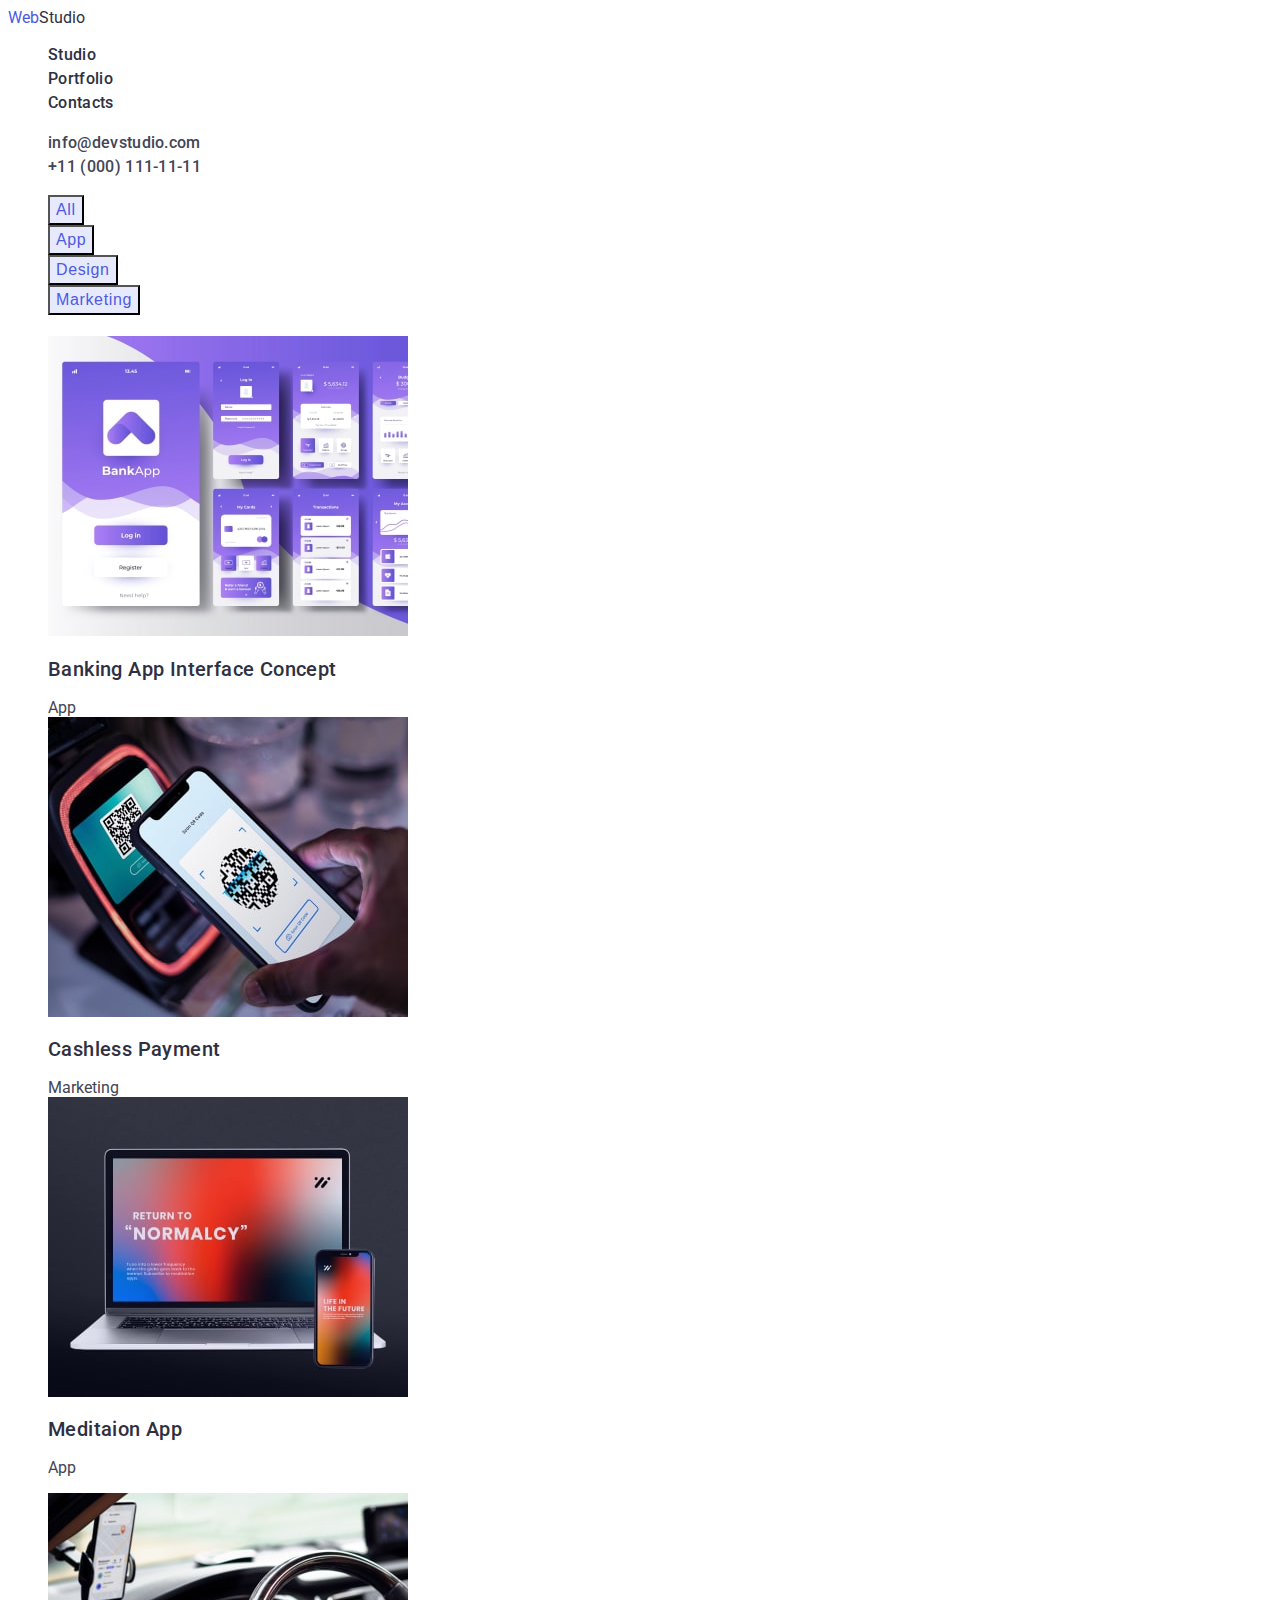
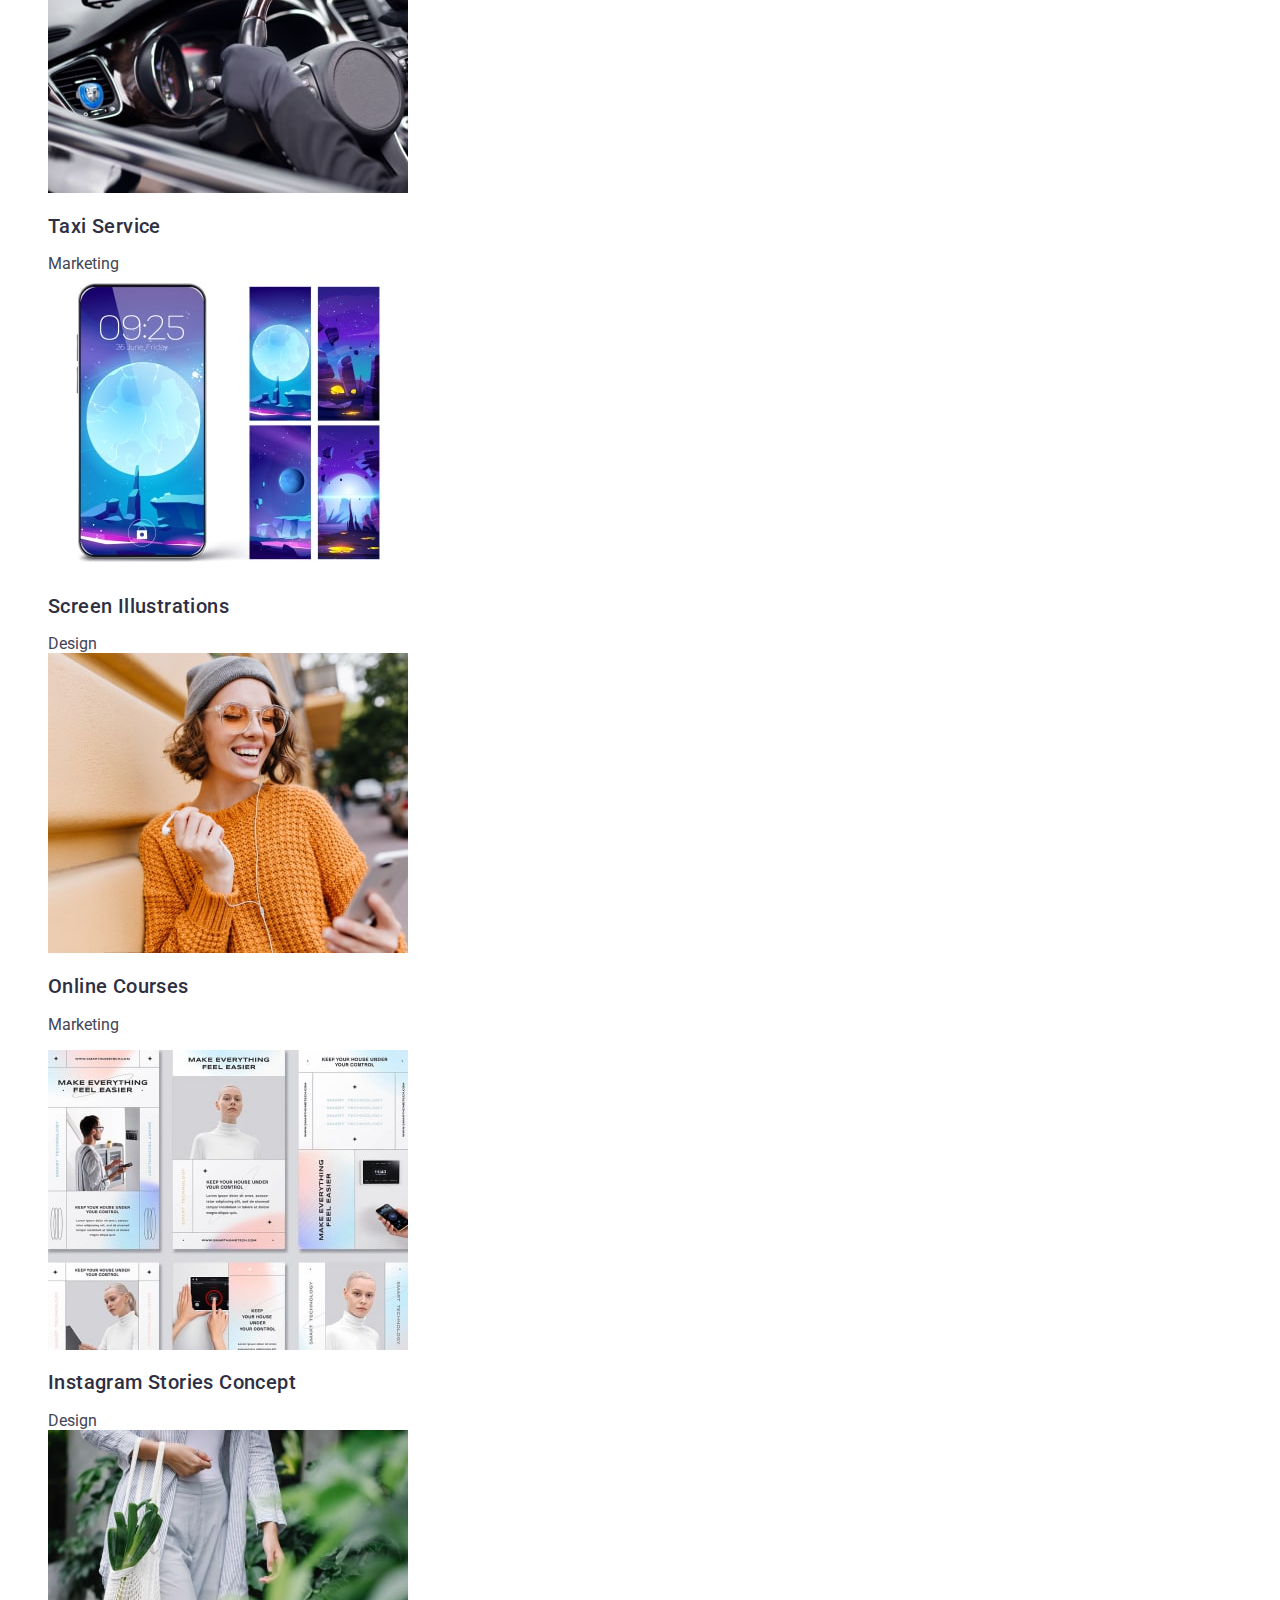
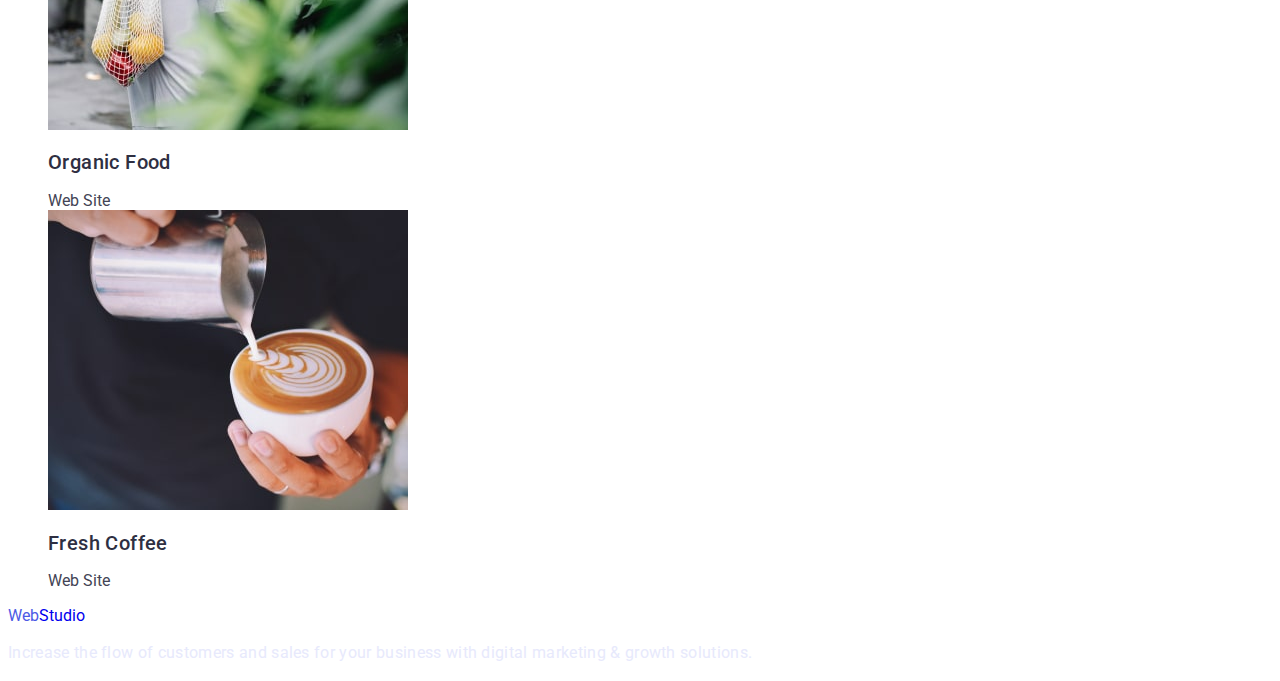
==== portfolio.html @ 1cb8bef3 "Initial commit" ====
<!DOCTYPE html>
<html lang="en">

<head>
    <meta charset="UTF-8">
    <meta http-equiv="X-UA-Compatible" content="IE=edge">
    <meta name="viewport" content="width=device-width, initial-scale=1.0">
    <title>webstudio</title>
    <link rel="preconnect" href="https://fonts.googleapis.com">
    <link rel="preconnect" href="https://fonts.gstatic.com" crossorigin>
    <link href="https://fonts.googleapis.com/css2?family=Raleway:wght@800&family=Roboto:wght@400;500;700;900&display=swap"
        rel="stylesheet">
    <link rel="stylesheet" href="css/styles.css">
</head>

<body class="body">
    <!-- ........................HEADER.......................... -->
    <header class="page-header">
        <nav class="page-nav">
            <a class="logo link" href="./index.html"><span class="logo-web" >Web</span>Studio</a>
            <ul class="menu list">
                <li class="menu-item"><a class="menu-link link" href="studio.html">Studio</a></li>
                <li class="menu-item"><a class="menu-link link" href="portfolio.html">Portfolio</a></li>
                <li class="menu-item"><a class="menu-link link" href="">Contacts</a></li>
            </ul>
        </nav>
        <address>
            <ul class="address list">
                <li><a class="mail-link link" href="mailto:info@devstudio.com">info@devstudio.com</a></li>
                <li><a class="phone-number link" href="tel:+110001111111">+11 (000) 111-11-11</a></li>
            </ul>
        </address>
    </header>
     <!-- ......................../HEADER.......................... -->

    <main>
    <!-- ........................PORTFOLIO-NAV.......................... -->
   
        <section>
            <ul class="list">
                <li><button class="btn-component port-btn" type="button">All</button></li>
                <li><button class="btn-component port-btn" type="button">App</button></li>
                <li><button class="btn-component port-btn" type="button">Design</button></li>
                <li><button class="btn-component port-btn" type="button">Marketing</button></li>
            </ul>
        </section>
    <!-- ......................../PORTFOLIO-NAV.......................... -->

        <section>
            <h1></h1>
            <ul class="list">
                <li>
                    <img src="./images/bankingapp.jpg" alt="bankingapp" width="360" height="300">
                    <h2 class="about-title-comp">Banking App Interface Concept</h2>
                    <h3class="about-text-comp">App</h3class=>
                </li>
                <li>
                    <img src="./images/payment.jpg" alt="payment"width="360" height="300">
                    <h2 class="about-title-comp">Cashless Payment</h2>
                    <h3class="about-text-comp">Marketing</h3class=>
                </li>
                <li>
                    <img src="./images/app.jpg" alt="app"width="360" height="300">
                    <h2 class="about-title-comp">Meditaion App</h2>
                    <h3class="about-text-comp">App</h3class=>
                </li>
            </ul>
        </section>
        <section>
            <ul class="list">
                <li>
                    <img src="./images/taxi-service.jpg" alt="taxi-service"width="360" height="300">
                    <h2 class="about-title-comp">Taxi Service</h2>
                    <h3class="about-text-comp">Marketing</h3class=>
                </li>
                <li>
                    <img src="./images/screen-illustrations.jpg" alt="screen-illustrations"width="360" height="300">
                    <h2 class="about-title-comp">Screen Illustrations</h2>
                    <h3class="about-text-comp">Design</h3class=>
                </li>
                <li>
                    <img src="./images/online-courses.jpg" alt="online-courses"width="360" height="300">
                    <h2 class="about-title-comp">Online Courses</h2>
                    <h3class="about-text-comp">Marketing</h3class=>
                </li>
            </ul>
        </section>
        <section>
            <ul class="list">
                <li>
                    <img src="./images/instagram-tories-concept.jpg" alt="instagram-tories-concept"width="360" height="300">
                    <h2 class="about-title-comp">Instagram Stories Concept</h2>
                    <h3class="about-text-comp">Design</h3class=>
                </li>
                <li>
                    <img src="./images/organic-food.jpg" alt="organic-food"width="360" height="300">
                    <h2 class="about-title-comp">Organic Food</h2>
                    <h3class="about-text-comp">Web Site</h3class=>
                </li>
                <li>
                    <img src="./images/fresh-coffee.jpg" alt="fresh-coffee"width="360" height="300">
                    <h2 class="about-title-comp">Fresh Coffee</h2>
                    <h3class="about-text-comp">Web Site</h3class=>
                </li>
            </ul>
        </section>   
    </main>
    <footer>
        <a class="link" href="./index.html"><span class="logo-web">Web</span>Studio</a>
        <p class="footer-text">Increase the flow of customers and sales for your business with digital marketing & growth solutions.</p>
    </footer>
</body>
</html>
---- css/styles.css ----
.list {
    list-style: none;
}
.link {
    text-decoration: none;
}
.body {
    font-family: 'Roboto', sans-serif;
    color: #434455;
}

/* =========================COMPONENTS=========================*/
.logo-component {
    font-family: 'Raleway',sans-serif;
    font-weight: 800;
    font-size: 18px;
    line-height: 1.33;
    display: flex;
    align-items: center;
    letter-spacing: 0.03em;
    text-transform: uppercase;
}
.subtitle {
    font-weight: 700;
    font-size: 36px;
    line-height: 1.11;
    text-align: center;
    letter-spacing: 0.02em;
    text-transform: capitalize;
    color: #2E2F42;
}
.btn-component {
    font-weight: 500;
    font-size: 16px;
    line-height: 1.5;
    display: flex;
    align-items: center;
    letter-spacing: 0.04em;
    cursor: pointer;
}

.about-title-comp {
    font-weight: 500;
    font-size: 20px;
    line-height: 1.2;
    letter-spacing: 0.02em;
    color: #2E2F42;
}

.about-text-comp {
    font-size: 16px;
    line-height: 1.5;
    letter-spacing: 0.02em;
}

/* =========================/COMPONENTS=========================*/


/* ==========================HEADER======================== */
.logo {  
    color: #2E2F42;
}
.logo-web { 
    color: #4D5AE5;
}

.menu-link {
    font-weight: 500;
    font-size: 16px;
    line-height: 1.5;
    letter-spacing: 0.02em;
    color: #2E2F42;
}
.menu-link:hover,
.menu-link:focus {
    color: #4D5AE5;
}
/* ==========================/HEADER======================== */

/* ==========================ADDRESS========================*/
.mail-link,
.phone-number {
    font-style: normal;
    font-weight: 500;
    font-size: 16px;
    line-height: 1.5;
    letter-spacing: 0.02em;
    color: #434455;
}
.mail-link:hover,
.mail-link:focus {
    color: #4D5AE5
}
/* ==========================/ADDRESS========================*/

/* ==========================HERO========================*/
.hero-text {
    font-weight: 700;
    font-size: 56px;
    line-height: 1.07;
    text-align: center;
    letter-spacing: 0.02em;
    color: #FFFFFF;
}
.hero-btn {
    background-color: #4D5AE5;
    color: #FFFFFF;
}
.hero-btn:hover,
.hero-btn:focus {
    background-color: #404BBF;
}
/* ==========================/HERO========================*/


/* =========================TEAM=========================*/
.team-staff {
    font-weight: 500;
    font-size: 20px;
    line-height: 1.2;
    text-align: center;
    letter-spacing: 0.02em;
    color: #2E2F42;
}
.team-prof {
    font-weight: 500;
    font-size: 16px;
    line-height: 1.2;    
    text-align: center;
    letter-spacing: 0.02em;    
    color: #2E2F42;
}
/* =========================/TEAM=========================*/


/* =========================FOOTER=========================*/

.footer-text {
    font-size: 16px;
    line-height: 1.5;    
    letter-spacing: 0.02em;    
    color: #E7E9FC;
}
/* =========================/FOOTER=========================*/


/* =========================PORTFOLIO-NAV=========================*/
.port-btn:hover,
.port-btn:focus {
    background-color: #404BBF;
    color: #FFFFFF;
}
.port-btn {
    background-color: #E7E9FC;
    color: #4D5AE5;
}
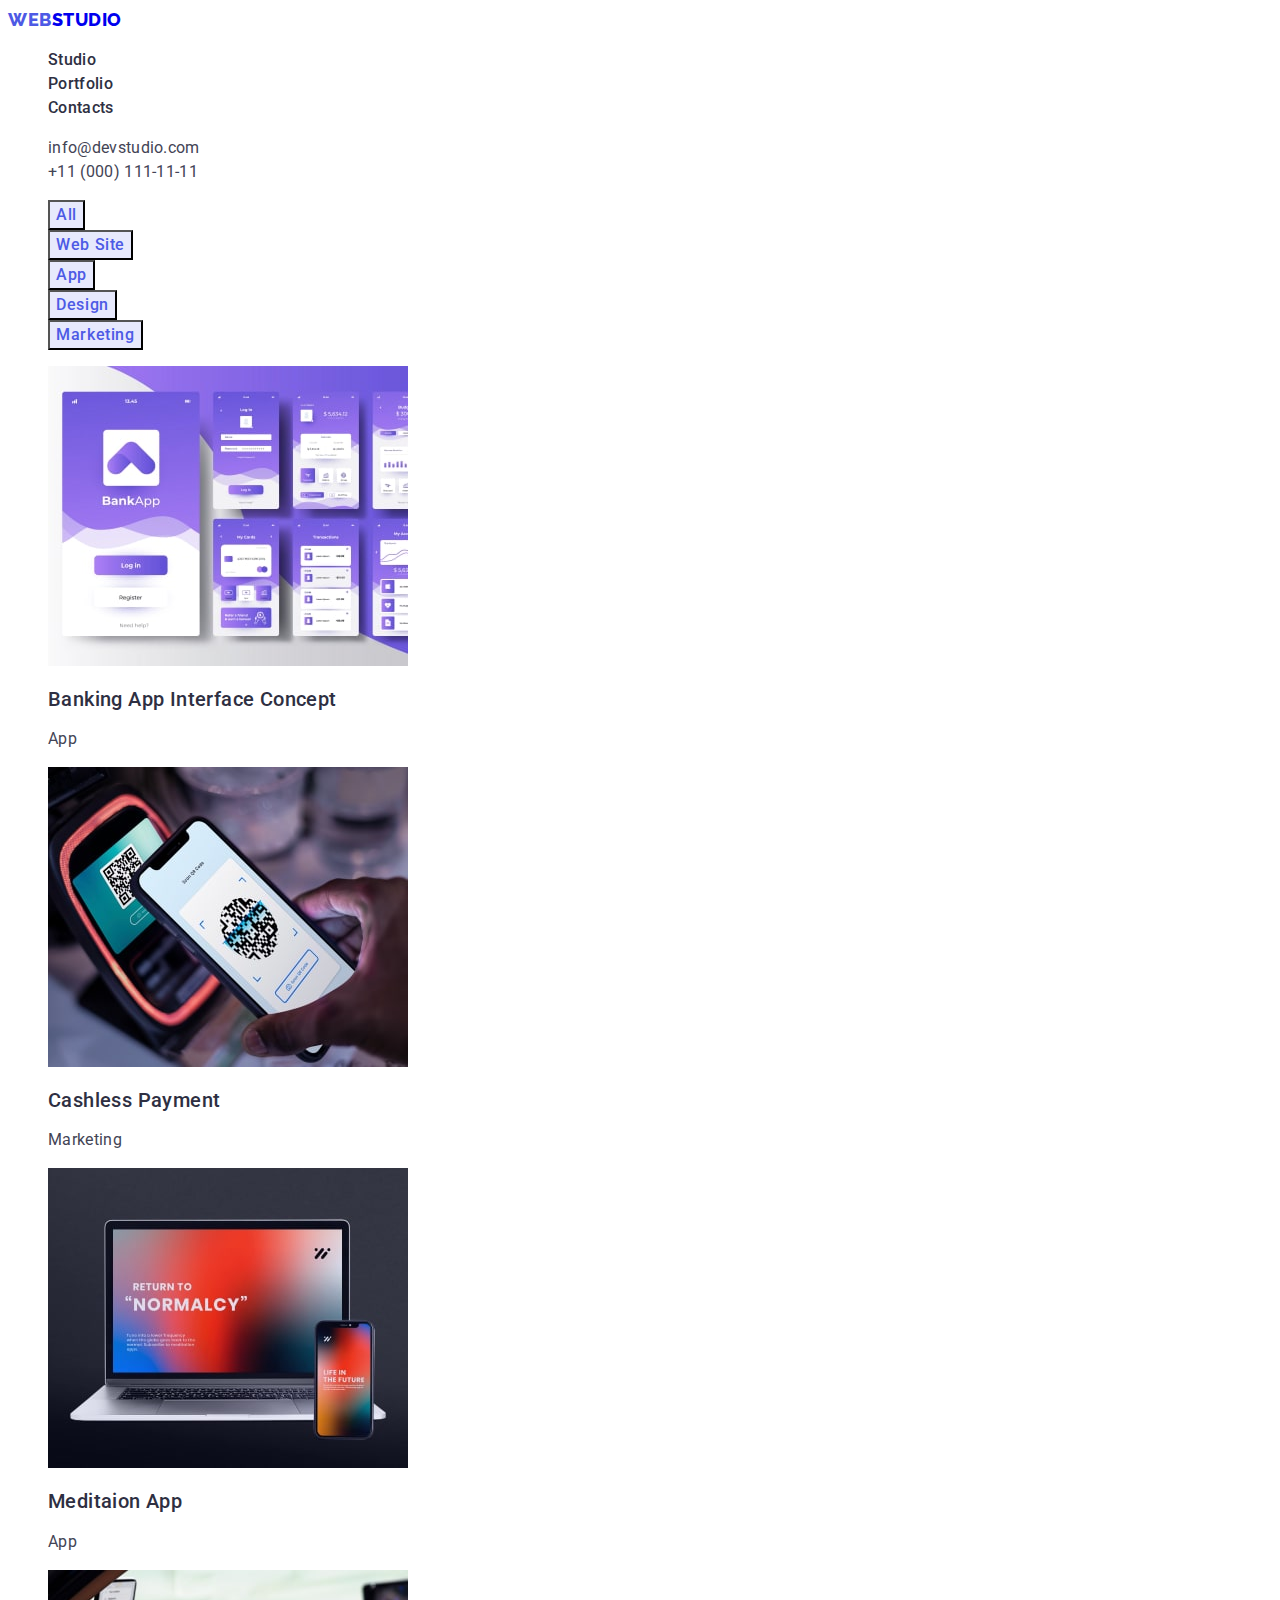
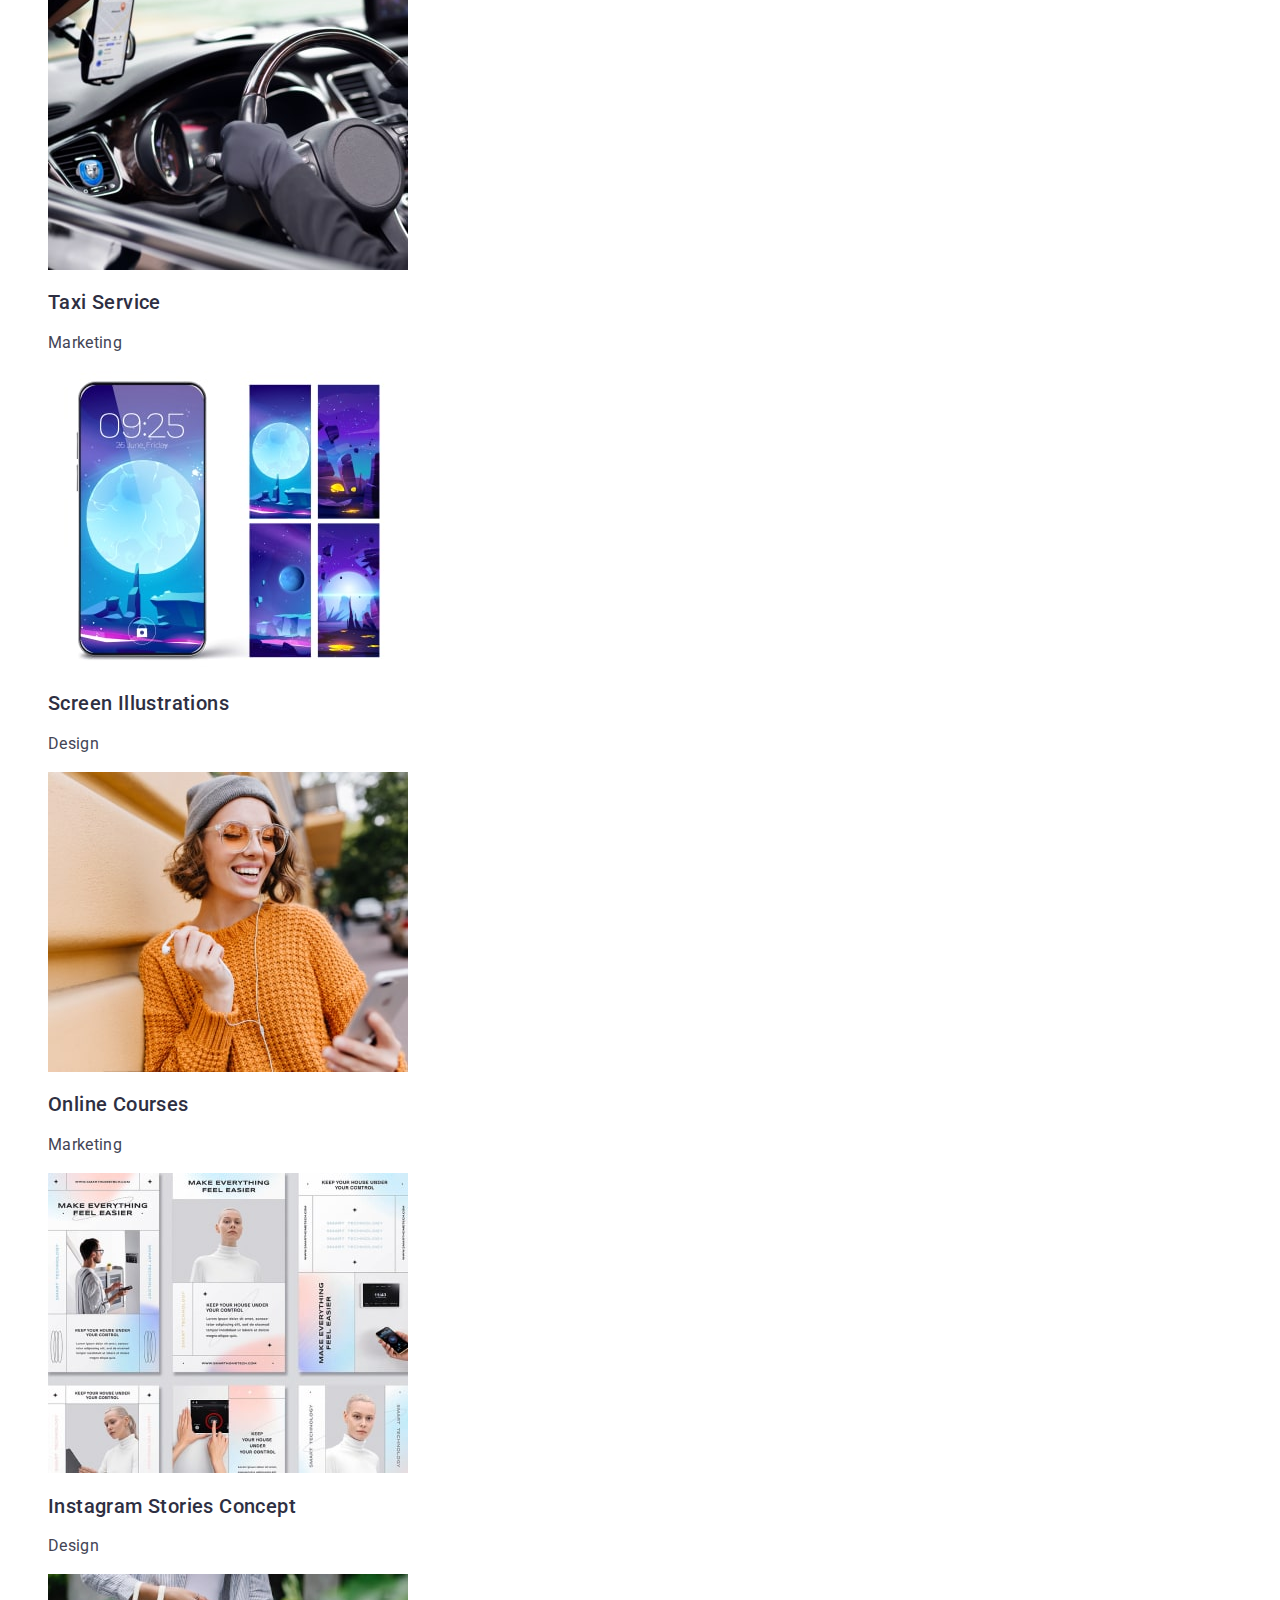
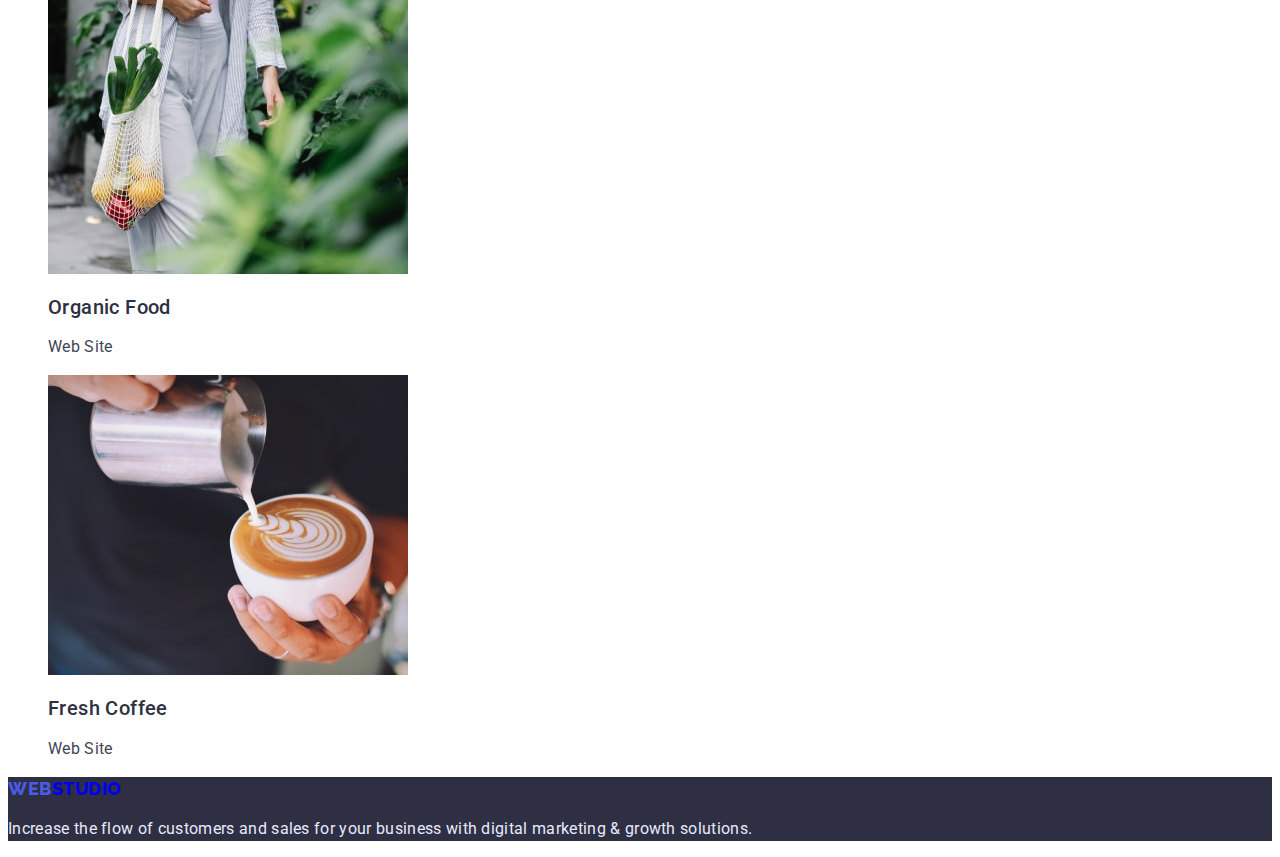
==== commit 507f0ad8: "debug 1" ====
--- a/portfolio.html
+++ b/portfolio.html
@@ -17,7 +17,7 @@
     <!-- ........................HEADER.......................... -->
     <header class="page-header">
         <nav class="page-nav">
-            <a class="logo link" href="./index.html"><span class="logo-web" >Web</span>Studio</a>
+            <a class="logo-component link" href="./index.html"><span class="logo-web" >Web</span>Studio</a>
             <ul class="menu list">
                 <li class="menu-item"><a class="menu-link link" href="studio.html">Studio</a></li>
                 <li class="menu-item"><a class="menu-link link" href="portfolio.html">Portfolio</a></li>
@@ -26,8 +26,8 @@
         </nav>
         <address>
             <ul class="address list">
-                <li><a class="mail-link link" href="mailto:info@devstudio.com">info@devstudio.com</a></li>
-                <li><a class="phone-number link" href="tel:+110001111111">+11 (000) 111-11-11</a></li>
+                <li><a class="address-link link" href="mailto:info@devstudio.com">info@devstudio.com</a></li>
+                <li><a class="address-link link" href="tel:+110001111111">+11 (000) 111-11-11</a></li>
             </ul>
         </address>
     </header>
@@ -37,76 +37,85 @@
     <!-- ........................PORTFOLIO-NAV.......................... -->
    
         <section>
+            <h1 class="visually-hidden">Studio</h1>
             <ul class="list">
                 <li><button class="btn-component port-btn" type="button">All</button></li>
+                <li><button class="btn-component port-btn" type="button">Web Site</button></li>
                 <li><button class="btn-component port-btn" type="button">App</button></li>
                 <li><button class="btn-component port-btn" type="button">Design</button></li>
                 <li><button class="btn-component port-btn" type="button">Marketing</button></li>
             </ul>
-        </section>
-    <!-- ......................../PORTFOLIO-NAV.......................... -->
-
-        <section>
-            <h1></h1>
-            <ul class="list">
-                <li>
+            <ul class="card list">
+                <li class="card">
+                    <a class="link" href="portfolio.html">
                     <img src="./images/bankingapp.jpg" alt="bankingapp" width="360" height="300">
                     <h2 class="about-title-comp">Banking App Interface Concept</h2>
-                    <h3class="about-text-comp">App</h3class=>
+                    <p class="about-text-comp">App</p>
+                    </a>
                 </li>
-                <li>
-                    <img src="./images/payment.jpg" alt="payment"width="360" height="300">
+                <li class="card">
+                    <a class="link" href="portfolio.html">
+                    <img src="./images/payment.jpg" alt="payment" width="360" height="300">
                     <h2 class="about-title-comp">Cashless Payment</h2>
-                    <h3class="about-text-comp">Marketing</h3class=>
+                    <p class="about-text-comp">Marketing</p>
+                    </a>
                 </li>
-                <li>
-                    <img src="./images/app.jpg" alt="app"width="360" height="300">
+                <li class="card">
+                    <a class="link" href="portfolio.html">
+                    <img src="./images/app.jpg" alt="app" width="360" height="300">
                     <h2 class="about-title-comp">Meditaion App</h2>
-                    <h3class="about-text-comp">App</h3class=>
+                    <p class="about-text-comp">App</p>
+                    </a>
                 </li>
-            </ul>
-        </section>
-        <section>
-            <ul class="list">
-                <li>
-                    <img src="./images/taxi-service.jpg" alt="taxi-service"width="360" height="300">
+                <li class="card">
+                    <a class="link" href="portfolio.html">
+                    <img src="./images/taxi-service.jpg" alt="taxi-service" width="360" height="300">
                     <h2 class="about-title-comp">Taxi Service</h2>
-                    <h3class="about-text-comp">Marketing</h3class=>
+                    <p class="about-text-comp">Marketing</p>
+                    </a>
                 </li>
-                <li>
-                    <img src="./images/screen-illustrations.jpg" alt="screen-illustrations"width="360" height="300">
+                <li class="card">
+                    <a class="link" href="portfolio.html">
+                    <img src="./images/screen-illustrations.jpg" alt="screen-illustrations" width="360" height="300">
                     <h2 class="about-title-comp">Screen Illustrations</h2>
-                    <h3class="about-text-comp">Design</h3class=>
+                    <p class="about-text-comp">Design</p>
+                    </a>
+                </li>     
+                <li class="card">
+                    <a class="link" href="portfolio.html">
+                    <img src="./images/online-courses.jpg" alt="online-courses" width="360" height="300">
+                    <h2 class="about-title-comp">Online Courses</h2>
+                    <p class="about-text-comp">Marketing</p>
+                    </a>
                 </li>
-                <li>
-                    <img src="./images/online-courses.jpg" alt="online-courses"width="360" height="300">
-                    <h2 class="about-title-comp">Online Courses</h2>
-                    <h3class="about-text-comp">Marketing</h3class=>
+                <li class="card">
+                    <a class="link" href="portfolio.html">
+                    <img src="./images/instagram-tories-concept.jpg" alt="instagram-tories-concept" width="360" height="300">
+                    <h2 class="about-title-comp">Instagram Stories Concept</h2>
+                    <p class="about-text-comp">Design</p>
+                    </a>
                 </li>
-            </ul>
-        </section>
-        <section>
-            <ul class="list">
-                <li>
-                    <img src="./images/instagram-tories-concept.jpg" alt="instagram-tories-concept"width="360" height="300">
-                    <h2 class="about-title-comp">Instagram Stories Concept</h2>
-                    <h3class="about-text-comp">Design</h3class=>
+                <li class="card">
+                    <a class="link" href="portfolio.html">
+                    <img src="./images/organic-food.jpg" alt="organic-food" width="360" height="300">
+                    <h2 class="about-title-comp">Organic Food</h2>
+                    <p class="about-text-comp">Web Site</p>
+                    </a>
                 </li>
-                <li>
-                    <img src="./images/organic-food.jpg" alt="organic-food"width="360" height="300">
-                    <h2 class="about-title-comp">Organic Food</h2>
-                    <h3class="about-text-comp">Web Site</h3class=>
-                </li>
-                <li>
-                    <img src="./images/fresh-coffee.jpg" alt="fresh-coffee"width="360" height="300">
+                <li class="card">
+                    <a class="link" href="portfolio.html">
+                    <img src="./images/fresh-coffee.jpg" alt="fresh-coffee" width="360" height="300">
                     <h2 class="about-title-comp">Fresh Coffee</h2>
-                    <h3class="about-text-comp">Web Site</h3class=>
+                    <p class="about-text-comp">Web Site</p>
+                    </a>
                 </li>
             </ul>
         </section>   
+    <!-- ......................../PORTFOLIO-NAV.......................... -->
+
     </main>
-    <footer>
-        <a class="link" href="./index.html"><span class="logo-web">Web</span>Studio</a>
+    <footer class="footer">
+        <a class="logo-component link" href="./index.html"><span class="logo-web">Web</span>Studio</a>
         <p class="footer-text">Increase the flow of customers and sales for your business with digital marketing & growth solutions.</p>
     </footer>
 </body>
--- a/css/styles.css
+++ b/css/styles.css
@@ -1,22 +1,35 @@
+:root {
+    --header-color:#FFFFFF;
+}
 .list {
     list-style: none;
 }
 .link {
     text-decoration: none;
 }
-.body {
+body {
     font-family: 'Roboto', sans-serif;
+    background-color:var(--header-color);
     color: #434455;
 }
-
+.visually-hidden {
+    position: absolute;
+    white-space: nowrap;
+    width: 1px;
+    height: 1px;
+    overflow: hidden;
+    border: 0;
+    padding: 0;
+    clip: rect(0 0 0 0);
+    clip-path: inset(50%);
+    margin: -1px;
+}
 /* =========================COMPONENTS=========================*/
 .logo-component {
     font-family: 'Raleway',sans-serif;
     font-weight: 800;
     font-size: 18px;
     line-height: 1.33;
-    display: flex;
-    align-items: center;
     letter-spacing: 0.03em;
     text-transform: uppercase;
 }
@@ -30,11 +43,10 @@
     color: #2E2F42;
 }
 .btn-component {
+    font-family: 'Roboto', sans-serif;
     font-weight: 500;
     font-size: 16px;
     line-height: 1.5;
-    display: flex;
-    align-items: center;
     letter-spacing: 0.04em;
     cursor: pointer;
 }
@@ -51,6 +63,7 @@
     font-size: 16px;
     line-height: 1.5;
     letter-spacing: 0.02em;
+    color: #434455;
 }
 
 /* =========================/COMPONENTS=========================*/
@@ -78,17 +91,16 @@
 /* ==========================/HEADER======================== */
 
 /* ==========================ADDRESS========================*/
-.mail-link,
-.phone-number {
+.address-link {
     font-style: normal;
-    font-weight: 500;
+    font-weight: 400;
     font-size: 16px;
     line-height: 1.5;
     letter-spacing: 0.02em;
     color: #434455;
 }
-.mail-link:hover,
-.mail-link:focus {
+.address-link:hover,
+.address-link:focus {
     color: #4D5AE5
 }
 /* ==========================/ADDRESS========================*/
@@ -100,15 +112,18 @@
     line-height: 1.07;
     text-align: center;
     letter-spacing: 0.02em;
-    color: #FFFFFF;
+    color: var(--header-color); 
 }
 .hero-btn {
     background-color: #4D5AE5;
-    color: #FFFFFF;
+    color: var(--header-color);
 }
 .hero-btn:hover,
 .hero-btn:focus {
     background-color: #404BBF;
+}
+.hero {
+    background-color: #2E2F42;
 }
 /* ==========================/HERO========================*/
 
@@ -130,6 +145,12 @@
     letter-spacing: 0.02em;    
     color: #2E2F42;
 }
+.team {
+    background-color: #F4F4FD;
+}
+.team-card {
+    background-color: #FFFFFF;
+}
 /* =========================/TEAM=========================*/
 
 
@@ -141,6 +162,9 @@
     letter-spacing: 0.02em;    
     color: #E7E9FC;
 }
+.footer {
+    background-color:#2E2F42;
+}
 /* =========================/FOOTER=========================*/
 
 
@@ -148,9 +172,16 @@
 .port-btn:hover,
 .port-btn:focus {
     background-color: #404BBF;
-    color: #FFFFFF;
+    color: var(--header-color);
 }
 .port-btn {
     background-color: #E7E9FC;
     color: #4D5AE5;
+}
+
+/* =========================/PORTFOLIO-NAV=========================*/
+
+/* =========================PORTFOLIO-STUDIO=========================*/
+.card {
+    color: #E7E9FC;
 }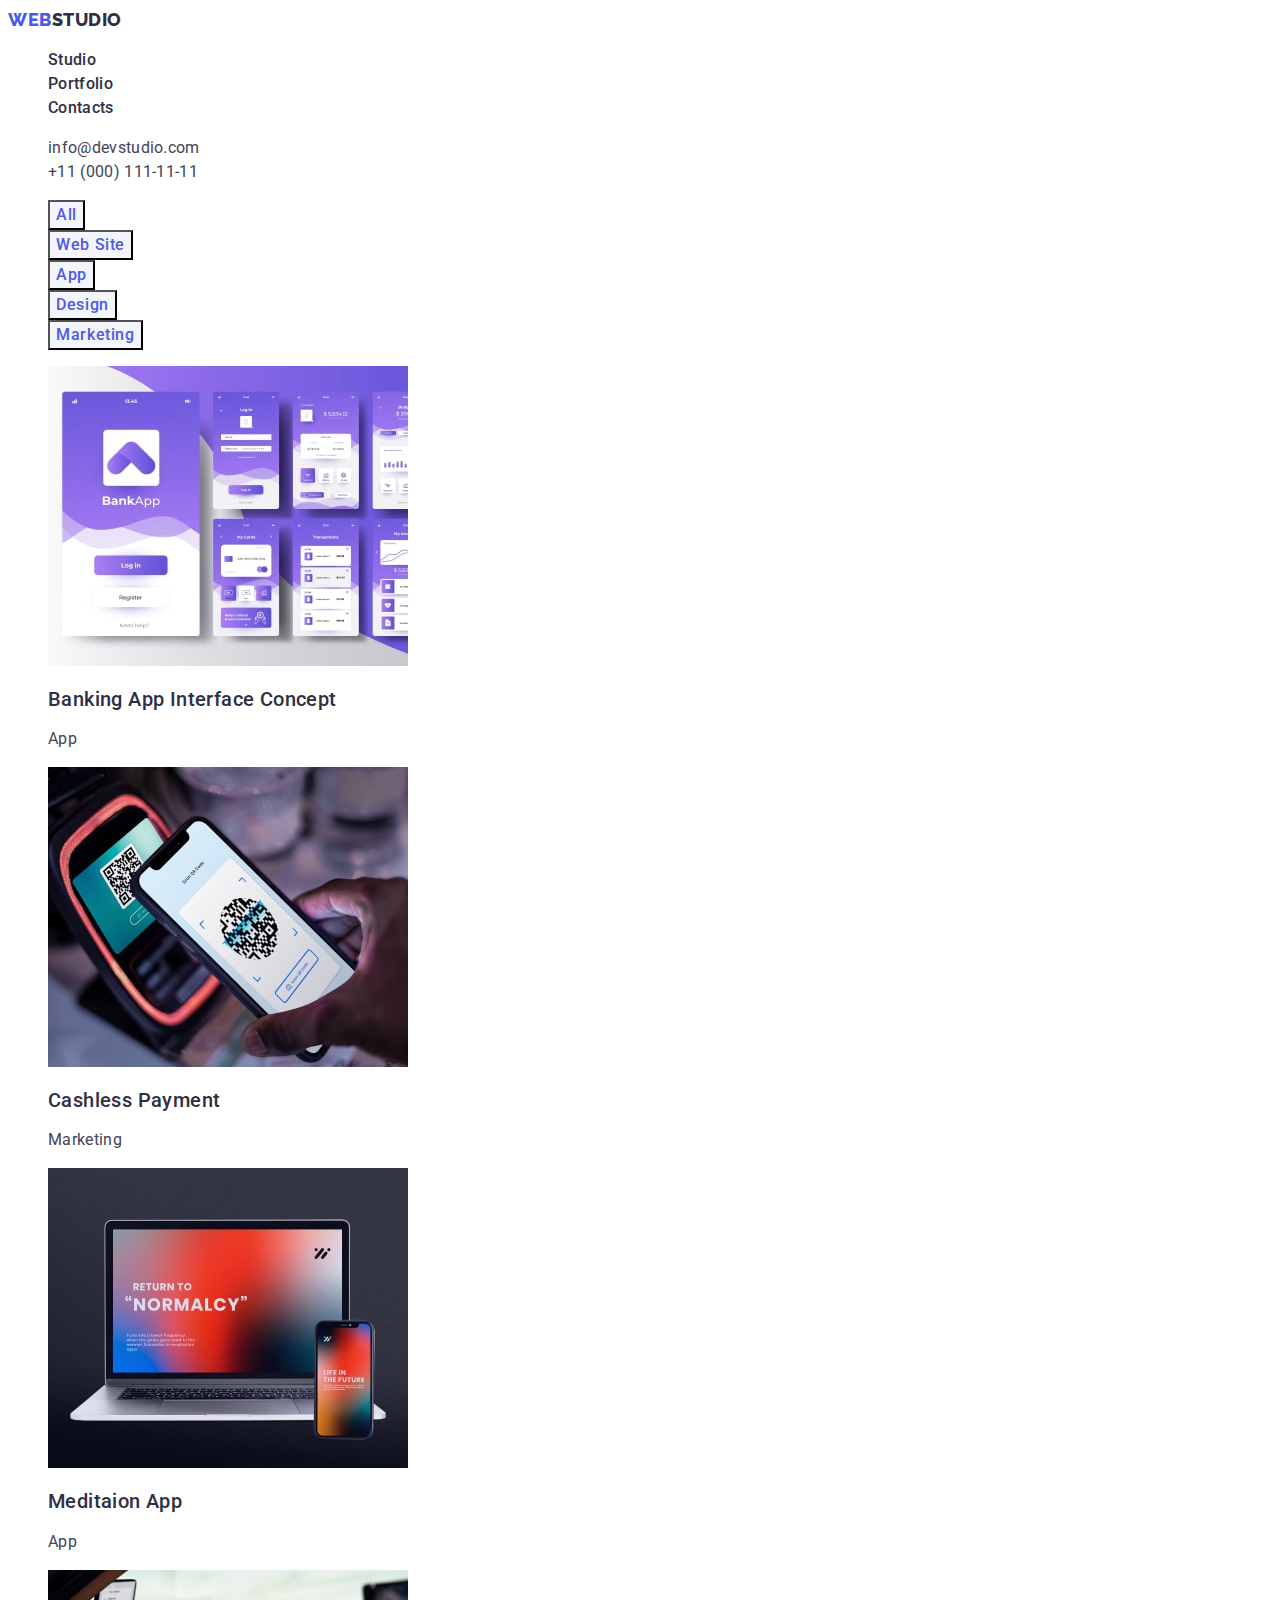
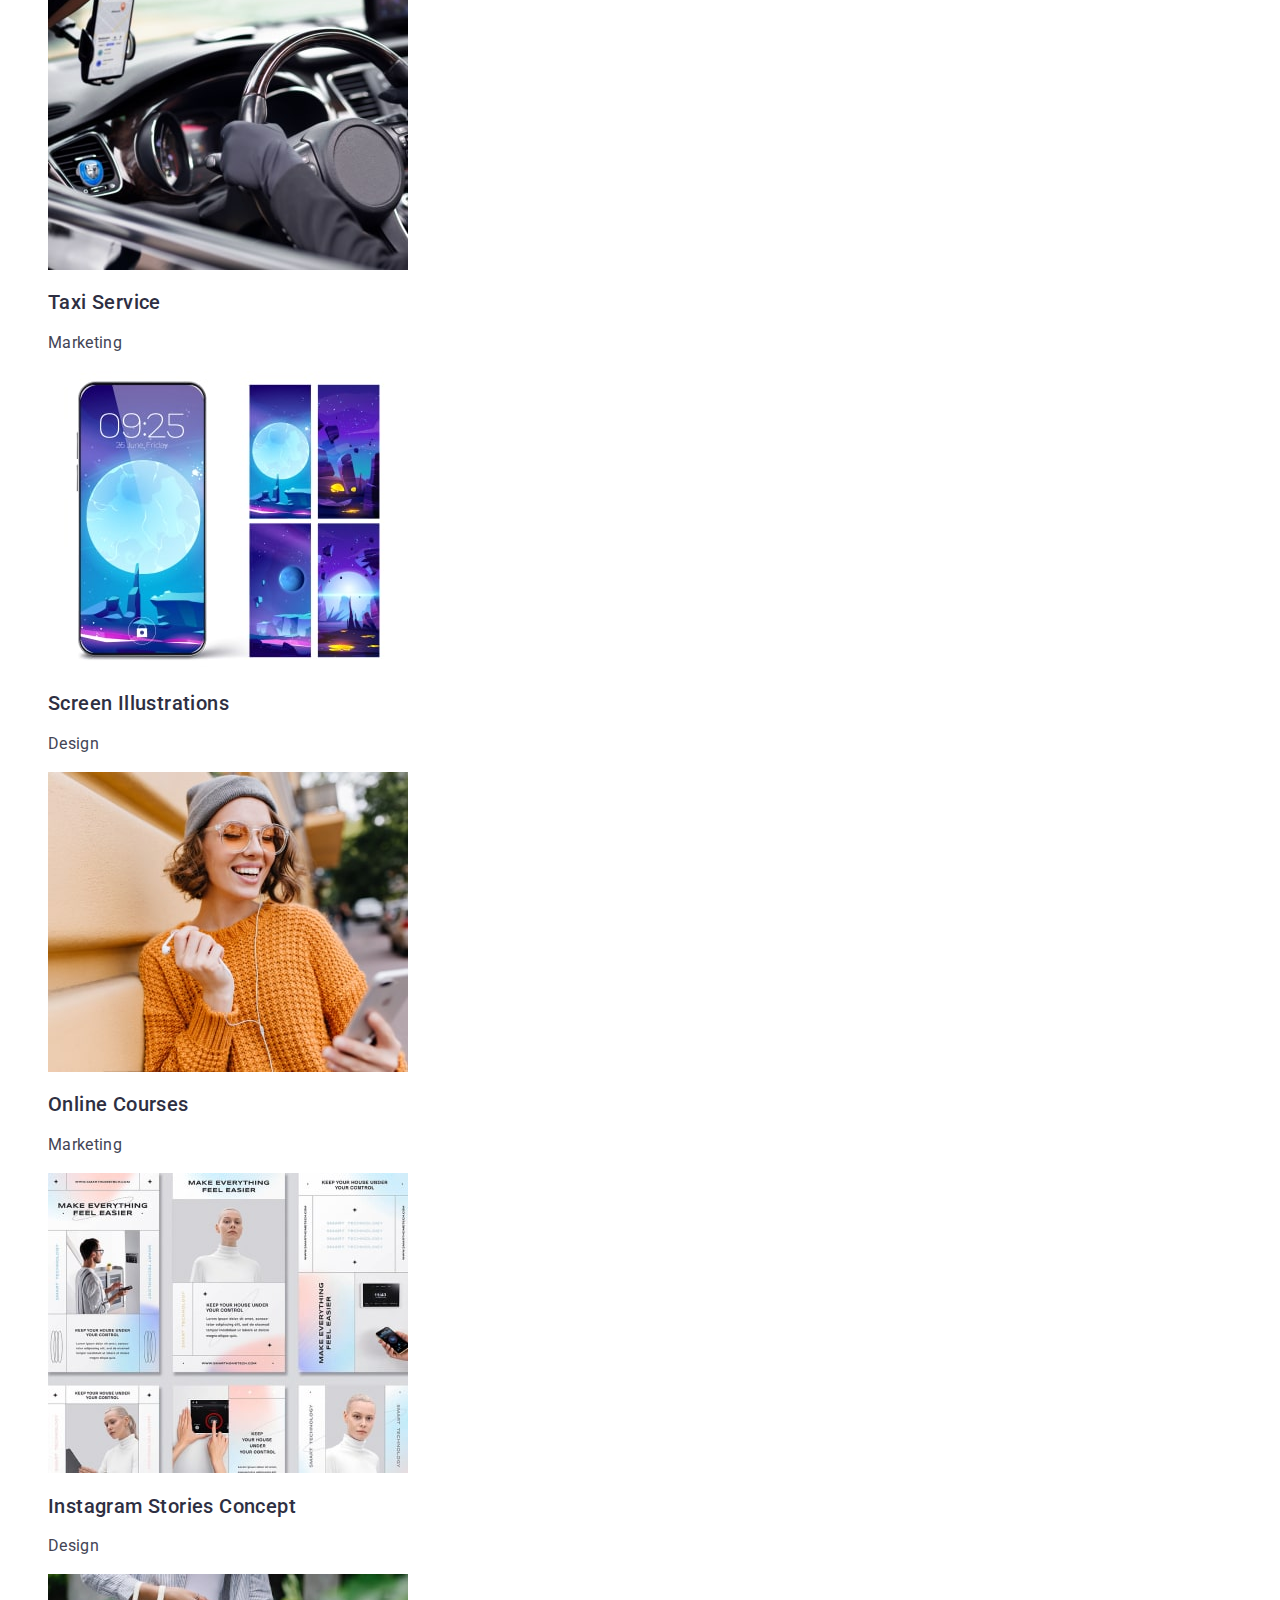
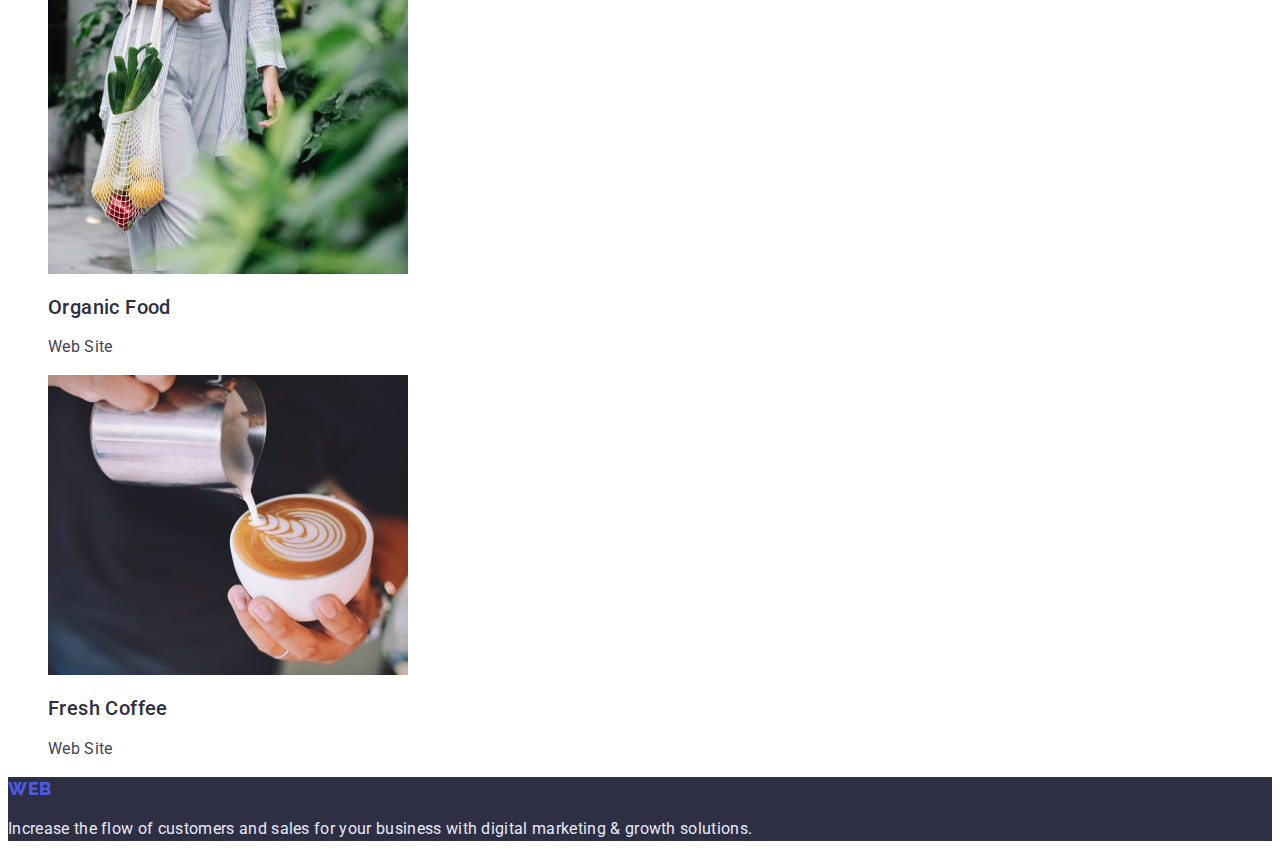
==== commit 2bef0af5: "hw2 third try" ====
--- a/portfolio.html
+++ b/portfolio.html
@@ -13,7 +13,7 @@
     <link rel="stylesheet" href="css/styles.css">
 </head>
 
-<body class="body">
+<body>
     <!-- ........................HEADER.......................... -->
     <header class="page-header">
         <nav class="page-nav">
--- a/css/styles.css
+++ b/css/styles.css
@@ -1,5 +1,21 @@
 :root {
-    --header-color:#FFFFFF;
+    --primery-font:'Roboto', sans-serif;
+    --acent-color:#FFFFFF;
+    --title-color:#2E2F42;
+    --text-color:#434455;
+    --secondary-logo-color:#4D5AE5;
+    --link-color:#4D5AE5;
+    --background-btn-hero:#4D5AE5;
+    --hover-focus-btn:#404BBF;
+    --background-hero:#2E2F42;
+    --backgorund-team:#F4F4FD;
+    --background-footer:#2E2F42;
+    --footer-text:#E7E9FC;
+    --potfolio-btn-back:#E7E9FC;
+    --potfolio-btn-focus-back:#404BBF;
+    --potfolio-btn-color:#4D5AE5;
+    --portfoli-staff-card:#E7E9FC;
+    
 }
 .list {
     list-style: none;
@@ -8,9 +24,9 @@
     text-decoration: none;
 }
 body {
-    font-family: 'Roboto', sans-serif;
-    background-color:var(--header-color);
-    color: #434455;
+    font-family: var(--primery-font);
+    background-color: var(--acent-color);
+    color:var(--text-color);
 }
 .visually-hidden {
     position: absolute;
@@ -32,6 +48,7 @@
     line-height: 1.33;
     letter-spacing: 0.03em;
     text-transform: uppercase;
+    color: var(--title-color);
 }
 .subtitle {
     font-weight: 700;
@@ -40,7 +57,7 @@
     text-align: center;
     letter-spacing: 0.02em;
     text-transform: capitalize;
-    color: #2E2F42;
+    color: var(--text-color);
 }
 .btn-component {
     font-family: 'Roboto', sans-serif;
@@ -56,14 +73,15 @@
     font-size: 20px;
     line-height: 1.2;
     letter-spacing: 0.02em;
-    color: #2E2F42;
+    color: var(--title-color);
 }
 
 .about-text-comp {
-    font-size: 16px;
-    line-height: 1.5;
-    letter-spacing: 0.02em;
-    color: #434455;
+    font-weight: 400;
+    font-size: 16px;
+    line-height: 1.5;
+    letter-spacing: 0.02em;
+    color:var(--text-color);
 }
 
 /* =========================/COMPONENTS=========================*/
@@ -71,10 +89,10 @@
 
 /* ==========================HEADER======================== */
 .logo {  
-    color: #2E2F42;
+    color: var(--title-color);
 }
 .logo-web { 
-    color: #4D5AE5;
+    color: var(--secondary-logo-color);
 }
 
 .menu-link {
@@ -82,11 +100,11 @@
     font-size: 16px;
     line-height: 1.5;
     letter-spacing: 0.02em;
-    color: #2E2F42;
+    color: var(--title-color);
 }
 .menu-link:hover,
 .menu-link:focus {
-    color: #4D5AE5;
+    color: var(--link-color);
 }
 /* ==========================/HEADER======================== */
 
@@ -97,11 +115,11 @@
     font-size: 16px;
     line-height: 1.5;
     letter-spacing: 0.02em;
-    color: #434455;
+    color: var(--text-color);
 }
 .address-link:hover,
 .address-link:focus {
-    color: #4D5AE5
+    color:var(--link-color);
 }
 /* ==========================/ADDRESS========================*/
 
@@ -112,18 +130,18 @@
     line-height: 1.07;
     text-align: center;
     letter-spacing: 0.02em;
-    color: var(--header-color); 
+    color: var(--acent-color); 
 }
 .hero-btn {
-    background-color: #4D5AE5;
-    color: var(--header-color);
+    background-color:var(--background-btn-hero);
+    color: var(--acent-color);
 }
 .hero-btn:hover,
 .hero-btn:focus {
-    background-color: #404BBF;
+    background-color: var(--hover-focus-btn);
 }
 .hero {
-    background-color: #2E2F42;
+    background-color: var(--background-hero);
 }
 /* ==========================/HERO========================*/
 
@@ -135,7 +153,7 @@
     line-height: 1.2;
     text-align: center;
     letter-spacing: 0.02em;
-    color: #2E2F42;
+    color: var(--title-color);
 }
 .team-prof {
     font-weight: 500;
@@ -143,13 +161,13 @@
     line-height: 1.2;    
     text-align: center;
     letter-spacing: 0.02em;    
-    color: #2E2F42;
+    color: var(--title-color);
 }
 .team {
-    background-color: #F4F4FD;
+    background-color: var(--backgorund-team);
 }
 .team-card {
-    background-color: #FFFFFF;
+    background-color:var(--acent-color);
 }
 /* =========================/TEAM=========================*/
 
@@ -160,10 +178,10 @@
     font-size: 16px;
     line-height: 1.5;    
     letter-spacing: 0.02em;    
-    color: #E7E9FC;
+    color: var(--footer-text);
 }
 .footer {
-    background-color:#2E2F42;
+    background-color:var(--background-footer);
 }
 /* =========================/FOOTER=========================*/
 
@@ -171,17 +189,17 @@
 /* =========================PORTFOLIO-NAV=========================*/
 .port-btn:hover,
 .port-btn:focus {
-    background-color: #404BBF;
-    color: var(--header-color);
+    background-color: var(--potfolio-btn-focus-back);
+    color: var(--acent-color);
 }
 .port-btn {
-    background-color: #E7E9FC;
-    color: #4D5AE5;
+    background-color: var(--backgorund-team);
+    color:var(--potfolio-btn-color);
 }
 
 /* =========================/PORTFOLIO-NAV=========================*/
 
 /* =========================PORTFOLIO-STUDIO=========================*/
 .card {
-    color: #E7E9FC;
+    color: var(--portfoli-staff-card);
 }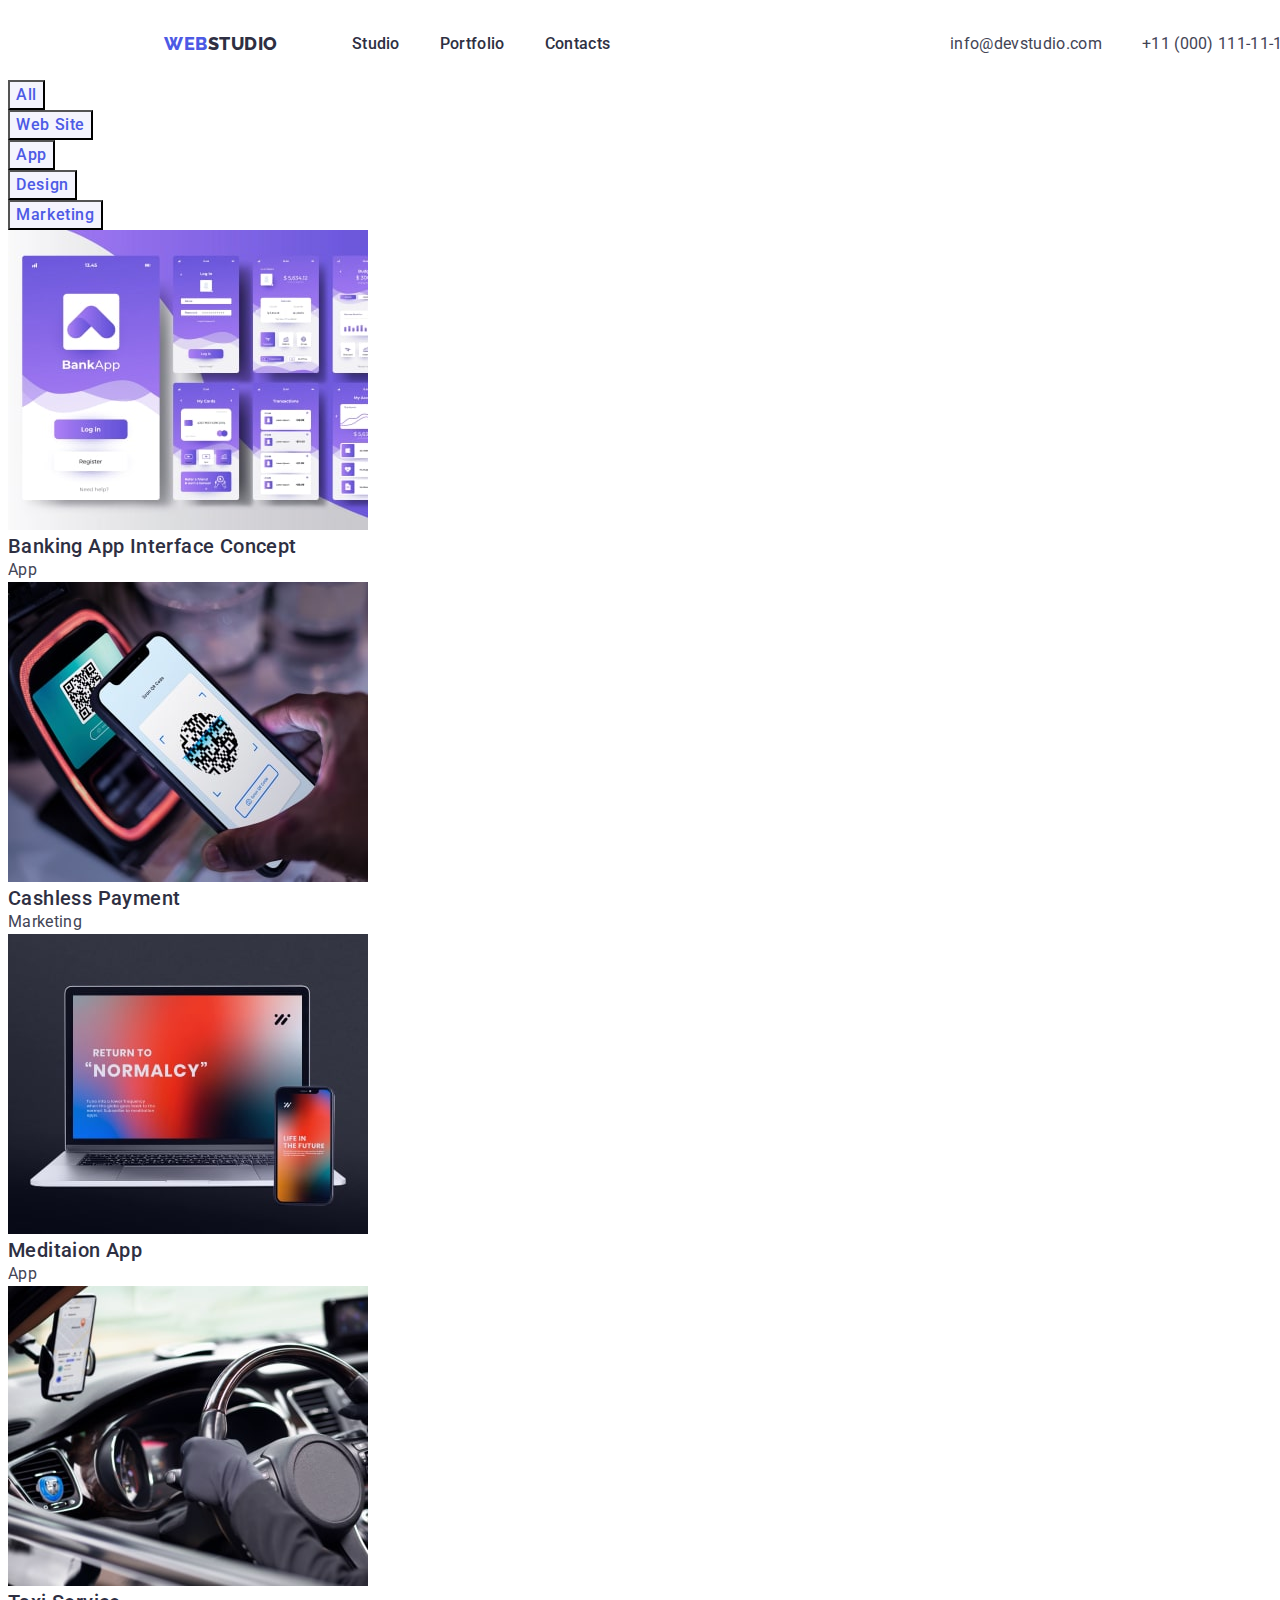
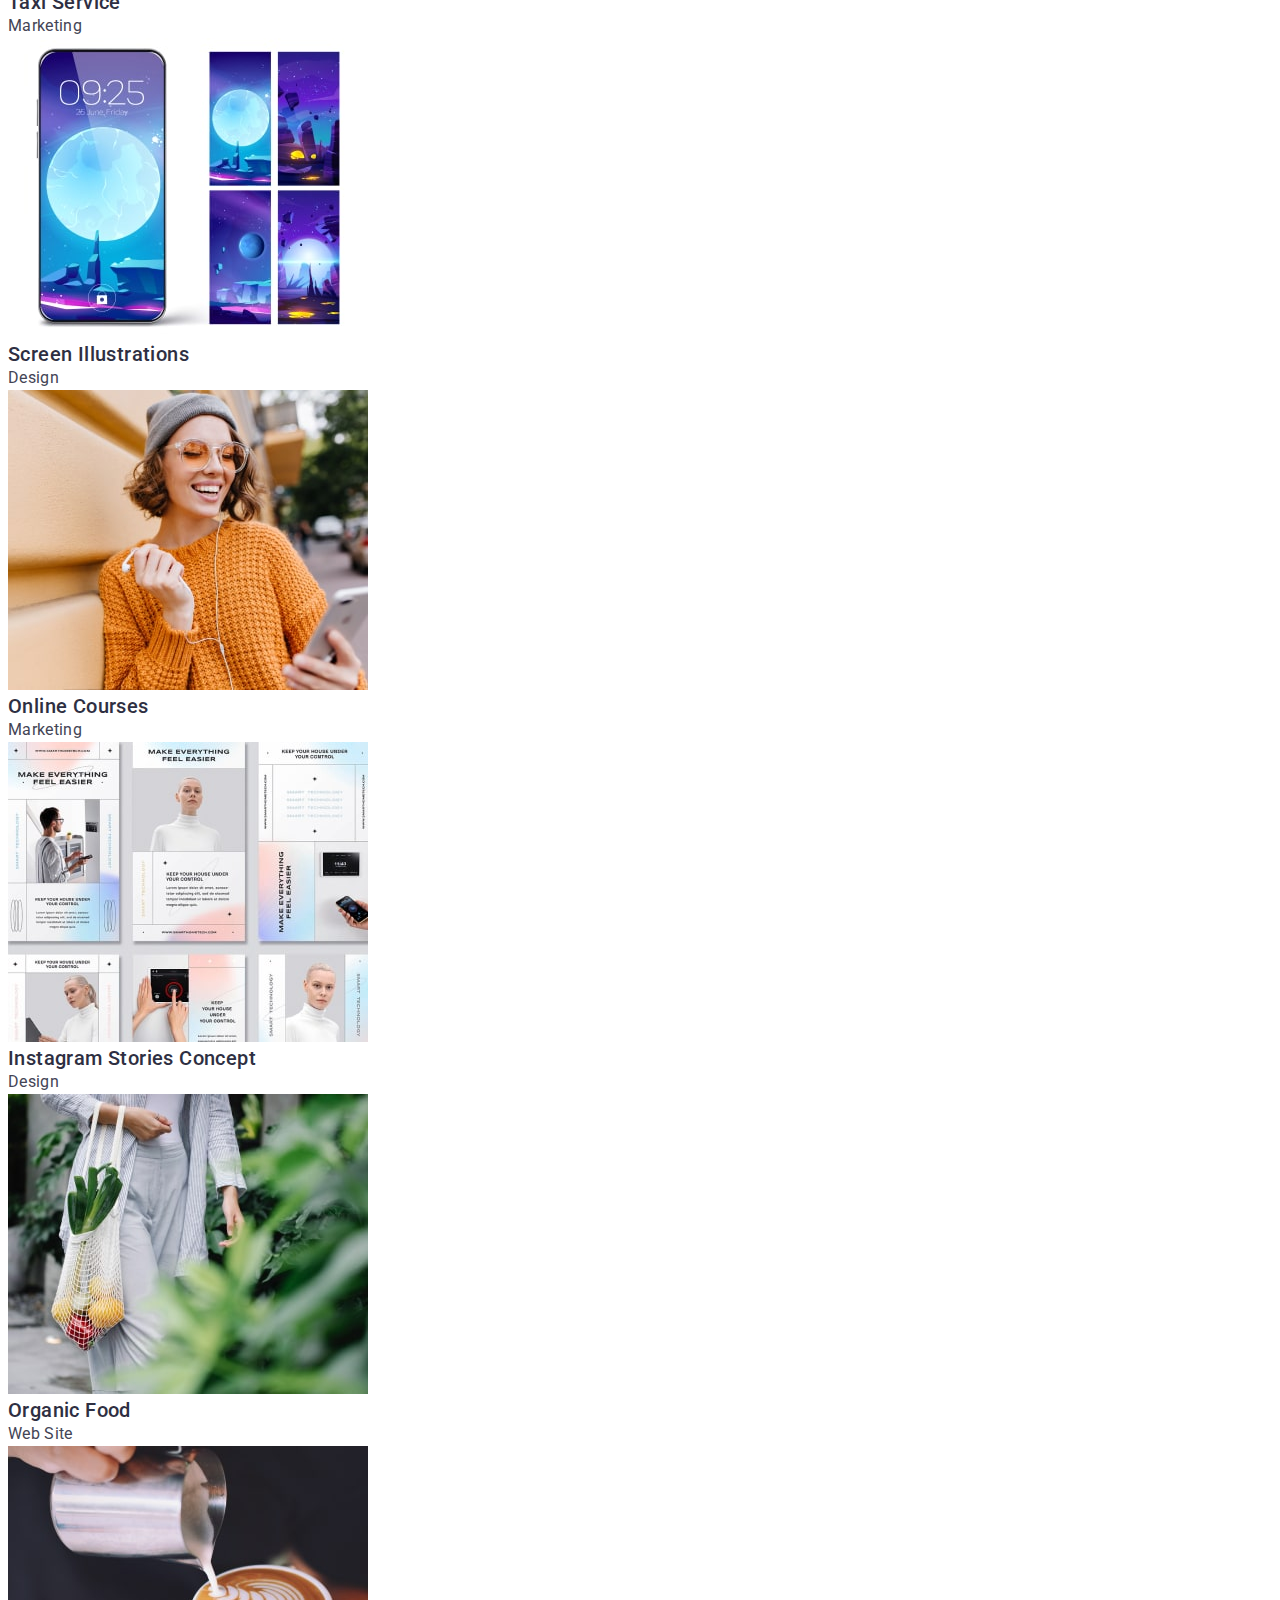
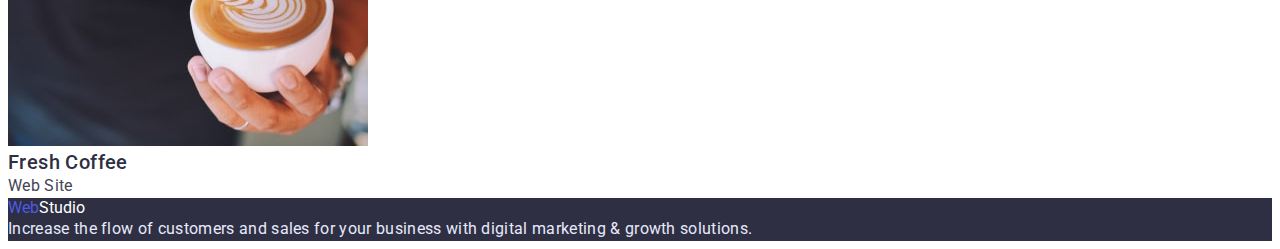
==== commit 741715c0: "conteiner" ====
--- a/portfolio.html
+++ b/portfolio.html
@@ -16,10 +16,11 @@
 <body>
     <!-- ........................HEADER.......................... -->
     <header class="page-header">
-        <nav class="page-nav">
+        <div class="page-header-conteiner conteiner">
+        <nav class="page-nav logo">
             <a class="logo-component link" href="./index.html"><span class="logo-web" >Web</span>Studio</a>
             <ul class="menu list">
-                <li class="menu-item"><a class="menu-link link" href="studio.html">Studio</a></li>
+                <li class="menu-item"><a class="menu-link link" href="./index.html">Studio</a></li>
                 <li class="menu-item"><a class="menu-link link" href="portfolio.html">Portfolio</a></li>
                 <li class="menu-item"><a class="menu-link link" href="">Contacts</a></li>
             </ul>
@@ -30,6 +31,7 @@
                 <li><a class="address-link link" href="tel:+110001111111">+11 (000) 111-11-11</a></li>
             </ul>
         </address>
+        </div>
     </header>
      <!-- ......................../HEADER.......................... -->
 
@@ -115,7 +117,7 @@
 
     </main>
     <footer class="footer">
-        <a class="logo-component link" href="./index.html"><span class="logo-web">Web</span>Studio</a>
+        <a class="logo-component-footer link" href="./index.html"><span class="logo-web">Web</span>Studio</a>
         <p class="footer-text">Increase the flow of customers and sales for your business with digital marketing & growth solutions.</p>
     </footer>
 </body>
--- a/css/styles.css
+++ b/css/styles.css
@@ -1,5 +1,6 @@
 :root {
     --primery-font:'Roboto', sans-serif;
+    --secondary-font: 'Raleway', sans-serif;
     --acent-color:#FFFFFF;
     --title-color:#2E2F42;
     --text-color:#434455;
@@ -17,6 +18,25 @@
     --portfoli-staff-card:#E7E9FC;
     
 }
+h1,
+h2,
+h3,
+h4,
+p {
+    margin-top: 0;
+    margin-bottom: 0;
+}
+
+ul,
+ol {
+    padding-left: 0;
+    margin-top: 0;
+    margin-bottom: 0;
+}
+
+button {
+    cursor: pointer;
+}
 .list {
     list-style: none;
 }
@@ -40,9 +60,16 @@
     clip-path: inset(50%);
     margin: -1px;
 }
+.conteiner {
+    width: 1440px;
+    margin-left: auto;
+    margin-right: auto;
+    padding-top: 24px;
+    padding-bottom: 24px;
+}
 /* =========================COMPONENTS=========================*/
 .logo-component {
-    font-family: 'Raleway',sans-serif;
+    font-family:var(--secondary-font);
     font-weight: 800;
     font-size: 18px;
     line-height: 1.33;
@@ -60,12 +87,11 @@
     color: var(--text-color);
 }
 .btn-component {
-    font-family: 'Roboto', sans-serif;
+    font-family:var(--primery-font);
     font-weight: 500;
     font-size: 16px;
     line-height: 1.5;
     letter-spacing: 0.04em;
-    cursor: pointer;
 }
 
 .about-title-comp {
@@ -89,8 +115,11 @@
 
 /* ==========================HEADER======================== */
 .logo {  
-    color: var(--title-color);
-}
+    margin-left: 156px;
+    margin-right: 74px;
+
+}
+
 .logo-web { 
     color: var(--secondary-logo-color);
 }
@@ -106,9 +135,34 @@
 .menu-link:focus {
     color: var(--link-color);
 }
+.page-header-conteiner {
+    display: flex;
+    align-items: center;
+    justify-content: space-between;
+}
+
+.page-nav {
+    display: flex;
+}
+.menu {
+    display: flex;
+    align-items: center;
+    margin-left: 74px;
+}
+.menu-item:not(:last-child) {
+    margin-right: 40px;
+}
+
 /* ==========================/HEADER======================== */
 
 /* ==========================ADDRESS========================*/
+.address {
+    display: flex;
+    align-items: flex-end;
+    margin-right: 156px;
+
+}
+
 .address-link {
     font-style: normal;
     font-weight: 400;
@@ -116,11 +170,13 @@
     line-height: 1.5;
     letter-spacing: 0.02em;
     color: var(--text-color);
+    margin-left: 40px;
 }
 .address-link:hover,
 .address-link:focus {
     color:var(--link-color);
 }
+
 /* ==========================/ADDRESS========================*/
 
 /* ==========================HERO========================*/
@@ -130,7 +186,14 @@
     line-height: 1.07;
     text-align: center;
     letter-spacing: 0.02em;
-    color: var(--acent-color); 
+    color: var(--acent-color);
+    padding-top: 188px;
+    padding-right: 472px;
+    padding-left: 472px;
+}
+
+.hero-text {
+
 }
 .hero-btn {
     background-color:var(--background-btn-hero);
@@ -142,6 +205,8 @@
 }
 .hero {
     background-color: var(--background-hero);
+    width: 1440px;
+    height: 600px;
 }
 /* ==========================/HERO========================*/
 
@@ -156,7 +221,7 @@
     color: var(--title-color);
 }
 .team-prof {
-    font-weight: 500;
+    font-weight: 400;
     font-size: 16px;
     line-height: 1.2;    
     text-align: center;
@@ -182,6 +247,9 @@
 }
 .footer {
     background-color:var(--background-footer);
+}
+.logo-component-footer {
+    color: var(--acent-color);
 }
 /* =========================/FOOTER=========================*/
 
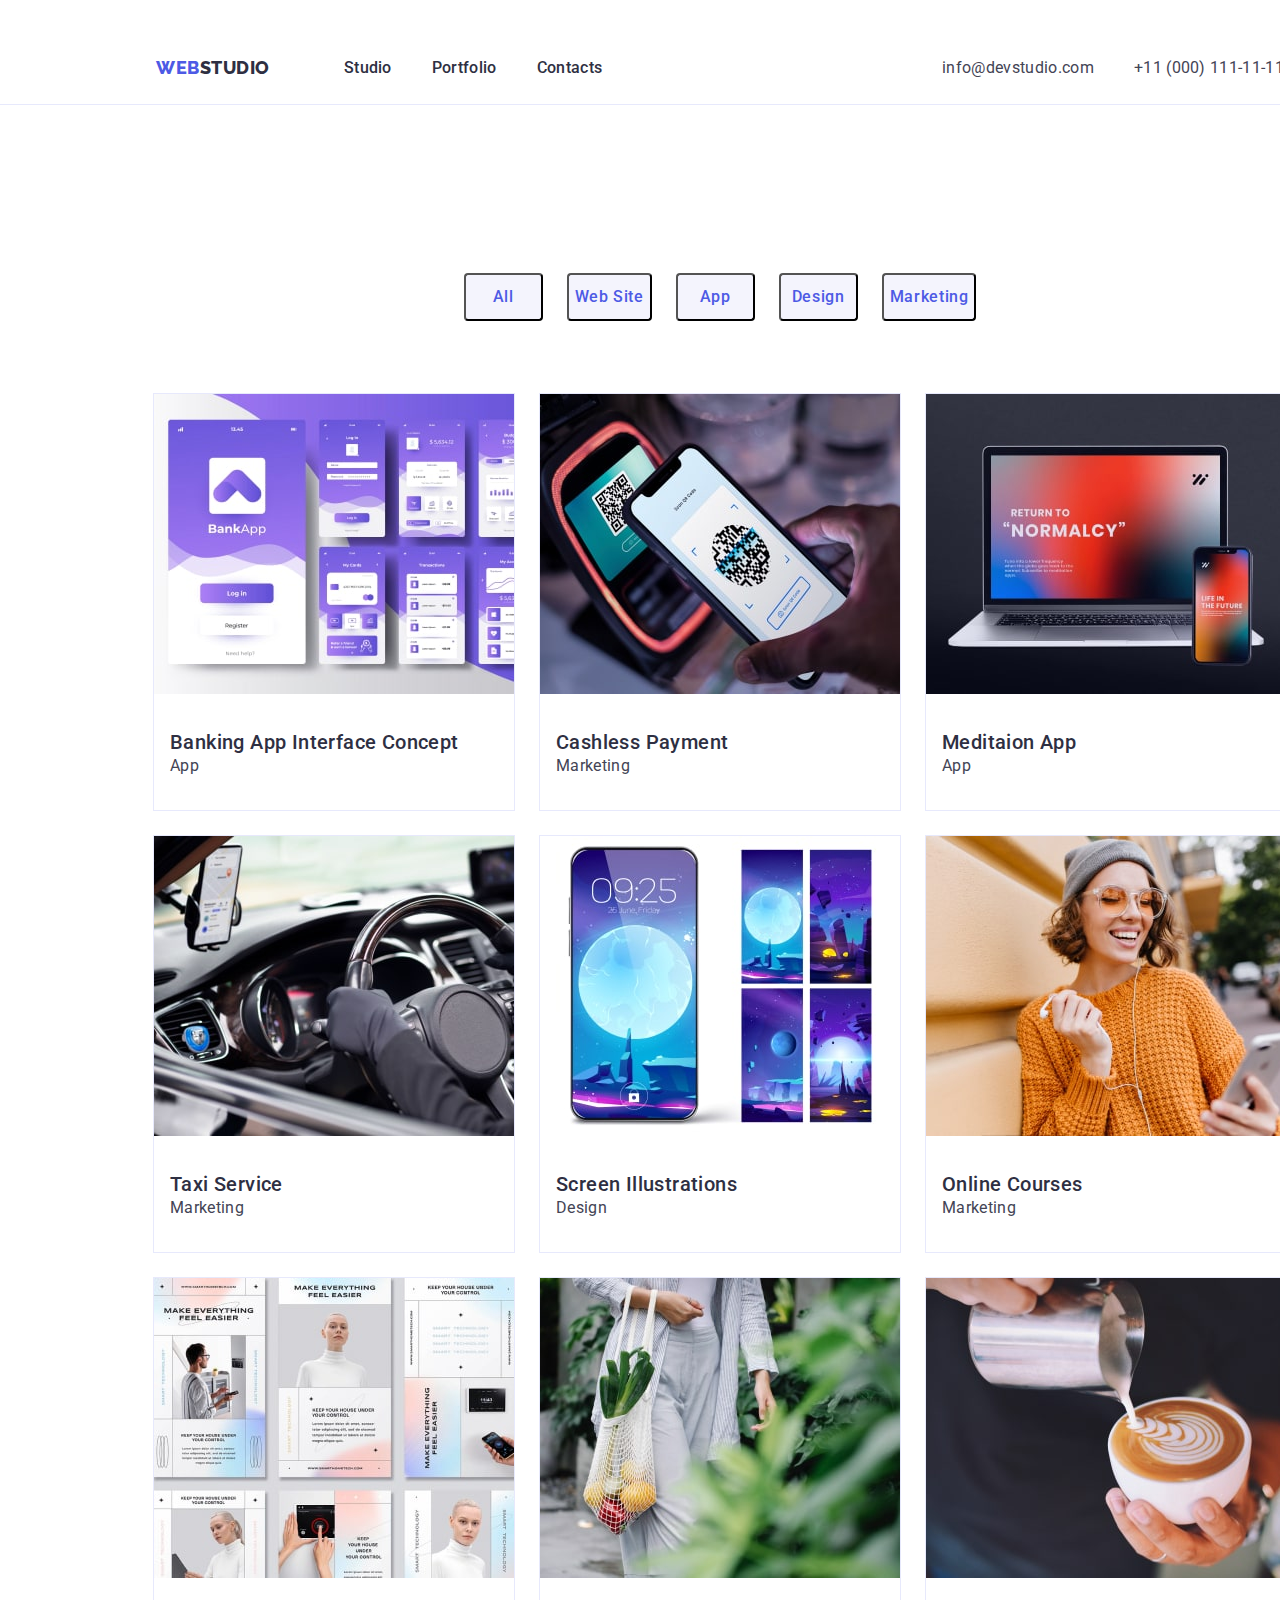
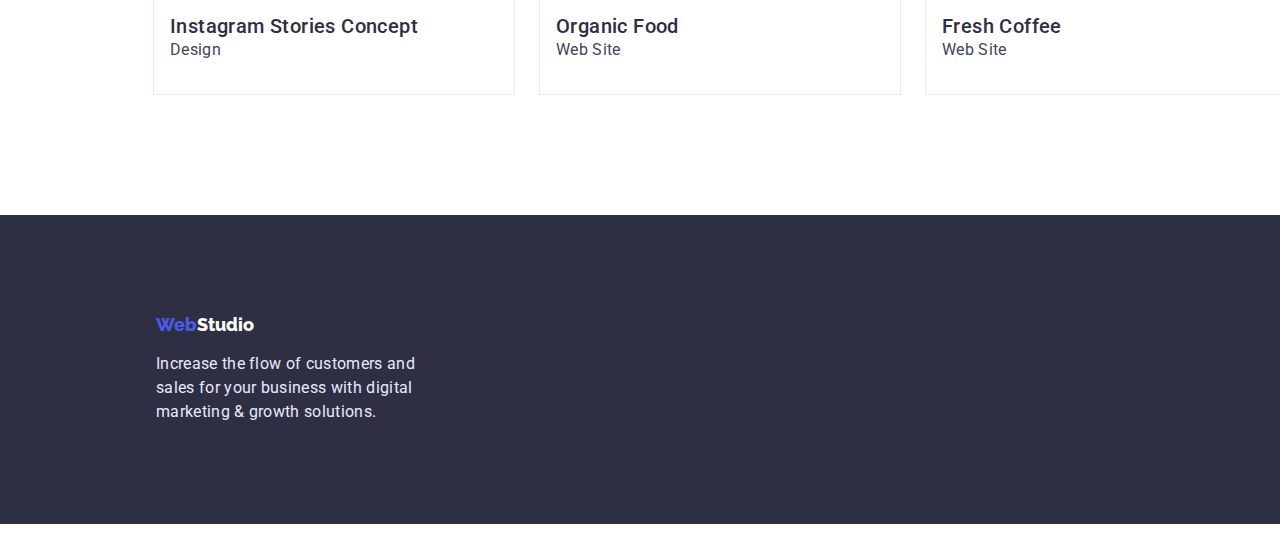
==== commit fde49259: "hw3 first try" ====
--- a/portfolio.html
+++ b/portfolio.html
@@ -13,7 +13,7 @@
     <link rel="stylesheet" href="css/styles.css">
 </head>
 
-<body>
+<body class="conteiner">
     <!-- ........................HEADER.......................... -->
     <header class="page-header">
         <div class="page-header-conteiner conteiner">
@@ -40,14 +40,14 @@
    
         <section>
             <h1 class="visually-hidden">Studio</h1>
-            <ul class="list">
+            <ul class="btn-section list">
                 <li><button class="btn-component port-btn" type="button">All</button></li>
                 <li><button class="btn-component port-btn" type="button">Web Site</button></li>
                 <li><button class="btn-component port-btn" type="button">App</button></li>
                 <li><button class="btn-component port-btn" type="button">Design</button></li>
                 <li><button class="btn-component port-btn" type="button">Marketing</button></li>
             </ul>
-            <ul class="card list">
+            <ul class="card-list list">
                 <li class="card">
                     <a class="link" href="portfolio.html">
                     <img src="./images/bankingapp.jpg" alt="bankingapp" width="360" height="300">
--- a/css/styles.css
+++ b/css/styles.css
@@ -85,6 +85,8 @@
     letter-spacing: 0.02em;
     text-transform: capitalize;
     color: var(--text-color);
+    margin-top: 120px;
+    margin-bottom: 72px;
 }
 .btn-component {
     font-family:var(--primery-font);
@@ -140,7 +142,6 @@
     align-items: center;
     justify-content: space-between;
 }
-
 .page-nav {
     display: flex;
 }
@@ -148,10 +149,11 @@
     display: flex;
     align-items: center;
     margin-left: 74px;
-}
-.menu-item:not(:last-child) {
+    gap: 40px;
+}
+/* .menu-item:not(:last-child) {
     margin-right: 40px;
-}
+} */
 
 /* ==========================/HEADER======================== */
 
@@ -184,20 +186,22 @@
     font-weight: 700;
     font-size: 56px;
     line-height: 1.07;
-    text-align: center;
     letter-spacing: 0.02em;
     color: var(--acent-color);
     padding-top: 188px;
+    padding-left: 472px;
     padding-right: 472px;
-    padding-left: 472px;
-}
-
-.hero-text {
-
-}
+    margin-bottom: 48px;
+    
+}
+
 .hero-btn {
     background-color:var(--background-btn-hero);
     color: var(--acent-color);
+    width: 169px;
+    height: 56px;
+    border-radius: 4px;
+
 }
 .hero-btn:hover,
 .hero-btn:focus {
@@ -207,9 +211,37 @@
     background-color: var(--background-hero);
     width: 1440px;
     height: 600px;
+    text-align: center;
 }
 /* ==========================/HERO========================*/
 
+/* ==========================ABOUT========================*/
+.about-list {
+    display: flex;
+    justify-content: center;
+    gap: 32px;
+    margin-top: 96px;
+    
+}
+.about-cards {
+    flex-basis: calc(100%-72px/4);
+}
+
+
+/* ==========================/ABOUT========================*/
+
+
+/* ==========================SERVICES========================*/
+
+.service-list {
+    display: flex;
+    flex-wrap: wrap;
+    justify-content: center;
+    gap: 32px;
+    margin-bottom: 96px;
+
+}
+/* ==========================/SERVICES========================*/
 
 /* =========================TEAM=========================*/
 .team-staff {
@@ -220,6 +252,11 @@
     letter-spacing: 0.02em;
     color: var(--title-color);
 }
+.team-conteiner-wrap {
+    padding-top: 32px;
+    padding-bottom: 32px;
+    
+}
 .team-prof {
     font-weight: 400;
     font-size: 16px;
@@ -227,13 +264,26 @@
     text-align: center;
     letter-spacing: 0.02em;    
     color: var(--title-color);
+    margin-top: 8px;
 }
 .team {
     background-color: var(--backgorund-team);
+    
+}
+.team-list {
+    display: flex;
+    flex-wrap: wrap;
+    justify-content: center; 
+    gap: 32px;
+    margin-bottom: 96px;
 }
 .team-card {
-    background-color:var(--acent-color);
-}
+    background-color: var(--acent-color);
+    flex-basis:calc(100%-72px/4);
+    border-radius: 0px 0px 4px 4px;
+    box-shadow: 0px 1px 6px rgba(46, 47, 66, 0.08), 0px 1px 1px rgba(46, 47, 66, 0.16), 0px 2px 1px rgba(46, 47, 66, 0.08);
+}
+
 /* =========================/TEAM=========================*/
 
 
@@ -244,11 +294,22 @@
     line-height: 1.5;    
     letter-spacing: 0.02em;    
     color: var(--footer-text);
+    width: 264px;
+    height: 72px;
+    padding-top: 16px;
 }
 .footer {
     background-color:var(--background-footer);
+    padding-top: 100px;
+    padding-bottom: 100px;
+    padding-left: 156px;
+
 }
 .logo-component-footer {
+    font-family: var(--secondary-font);
+    font-weight: 800;
+    font-size: 18px;
+    line-height: 1.16;
     color: var(--acent-color);
 }
 /* =========================/FOOTER=========================*/
@@ -263,11 +324,42 @@
 .port-btn {
     background-color: var(--backgorund-team);
     color:var(--potfolio-btn-color);
-}
-
+    min-width: 79px;
+    height: 48px;
+    border-radius: 4px;
+}
+.btn-section {
+    display: flex;
+    justify-content: center;
+    gap: 24px;
+    margin-top: 168px;
+}
+.page-header {
+    border-bottom: 1px solid var(--footer-text);
+}
 /* =========================/PORTFOLIO-NAV=========================*/
 
 /* =========================PORTFOLIO-STUDIO=========================*/
 .card {
-    color: var(--portfoli-staff-card);
-}+    border: 1px solid var(--footer-text); 
+}
+.card-list {
+    display: flex;
+    flex-wrap: wrap;
+    justify-content: center;
+    margin-top: 72px;
+    gap: 24px;
+    margin-bottom: 120px;
+}
+/* .card:not(:nth-child(3n)) {
+    margin-right: 24px;
+} */
+.about-title-comp {
+    color: var(--title-color);
+    padding-top: 32px;
+    padding-left: 16px;
+}
+.about-text-comp {
+    padding-bottom: 32px;
+    padding-left: 16px;
+}   